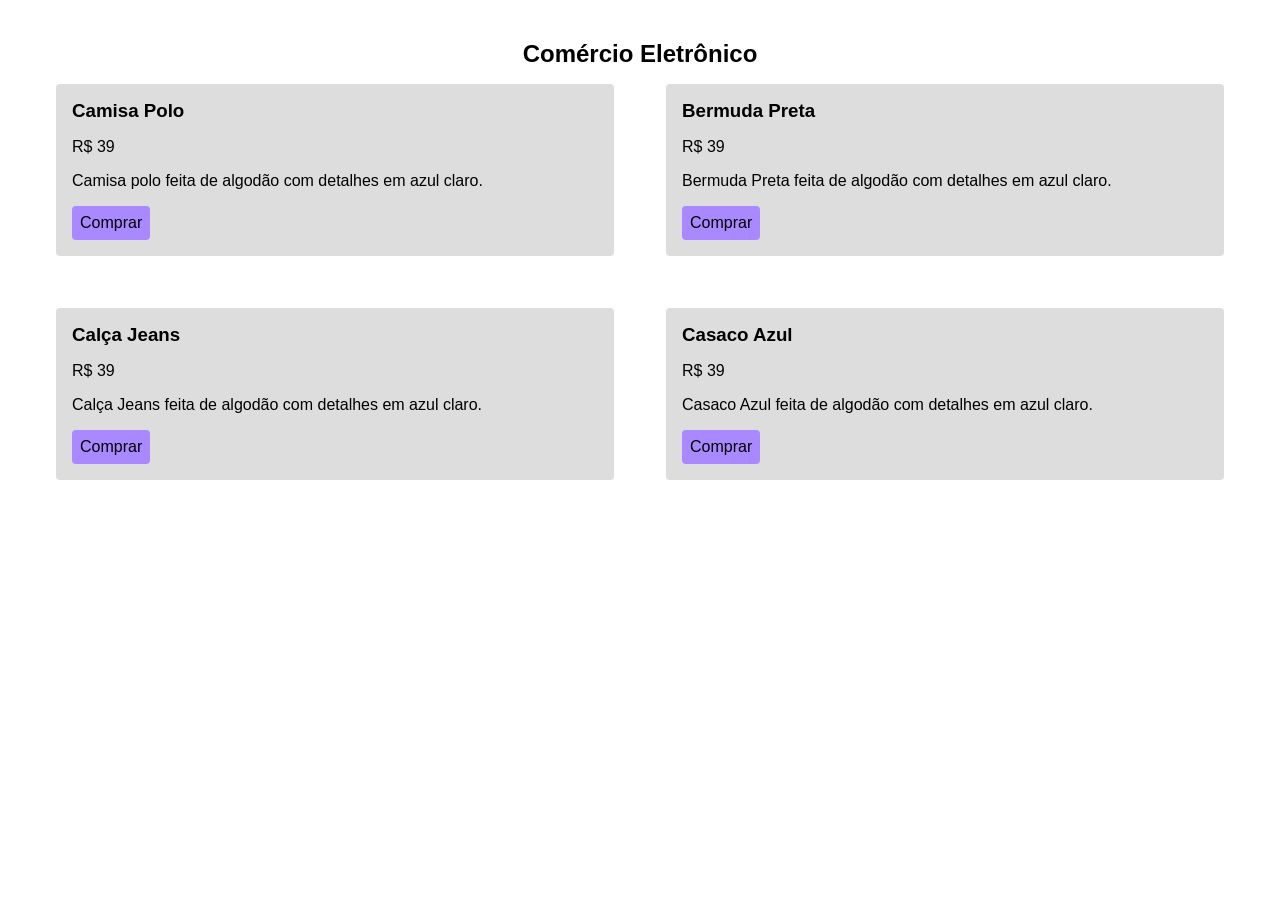
==== ex-grid-column/index.html @ 7a4f0d6e "." ====
<!DOCTYPE html>
<html lang="en">
<head>
    <meta charset="UTF-8">
    <meta name="viewport" content="width=device-width, initial-scale=1.0">
    <title>Exercicios Grid</title>
    <link rel="stylesheet" href="style.css">
</head>
<body>
    <section>
        <div>
            <h1>Comércio Eletrônico</h1>
            <div class="grid">
                <div class="item">
                    <h3>Camisa Polo</h3>
                    <p>R$ 39</p>
                    <p>Camisa polo feita de algodão com detalhes em azul claro.</p>
                    <a href="*">Comprar</a>
                </div>
                <div class="item">
                    <h3>Bermuda Preta</h3>
                    <p>R$ 39</p>
                    <p>Bermuda Preta feita de algodão com detalhes em azul claro.</p>
                    <a href="*">Comprar</a>
                </div>
                <div class="item">
                    <h3>Calça Jeans</h3>
                    <p>R$ 39</p>
                    <p>Calça Jeans feita de algodão com detalhes em azul claro.</p>
                    <a href="*">Comprar</a>
                </div>
                <div class="item">
                    <h3>Casaco Azul</h3>
                    <p>R$ 39</p>
                    <p>Casaco Azul feita de algodão com detalhes em azul claro.</p>
                    <a href="*">Comprar</a>
                </div>
            </div>
        </div>
    </section>
</body>
</html>
---- ex-grid-column/style.css ----
*{
    margin: 0;
    padding: 0;
    box-sizing: border-box;
}
body{
    font-family: Arial, Helvetica, sans-serif;
    padding: 20px;
    margin: 20px;
}

.grid{
    display: grid;
    grid-template-columns: 1fr 1fr ;
    gap: 20px;
}

h1{
    text-align: center;
    
}
.item{
    background: #ddd;
    padding: 16px;
    margin: 16px;
    border-radius: 4px;
}

a{
    background: #a8f;
    padding: 8px;
    display: inline-block;
    text-decoration: none;
    text-align: center;
    border-radius: 4px;
    margin-top: 16px;
    color: black;
}

p{
    
    margin-top: 16px;
}
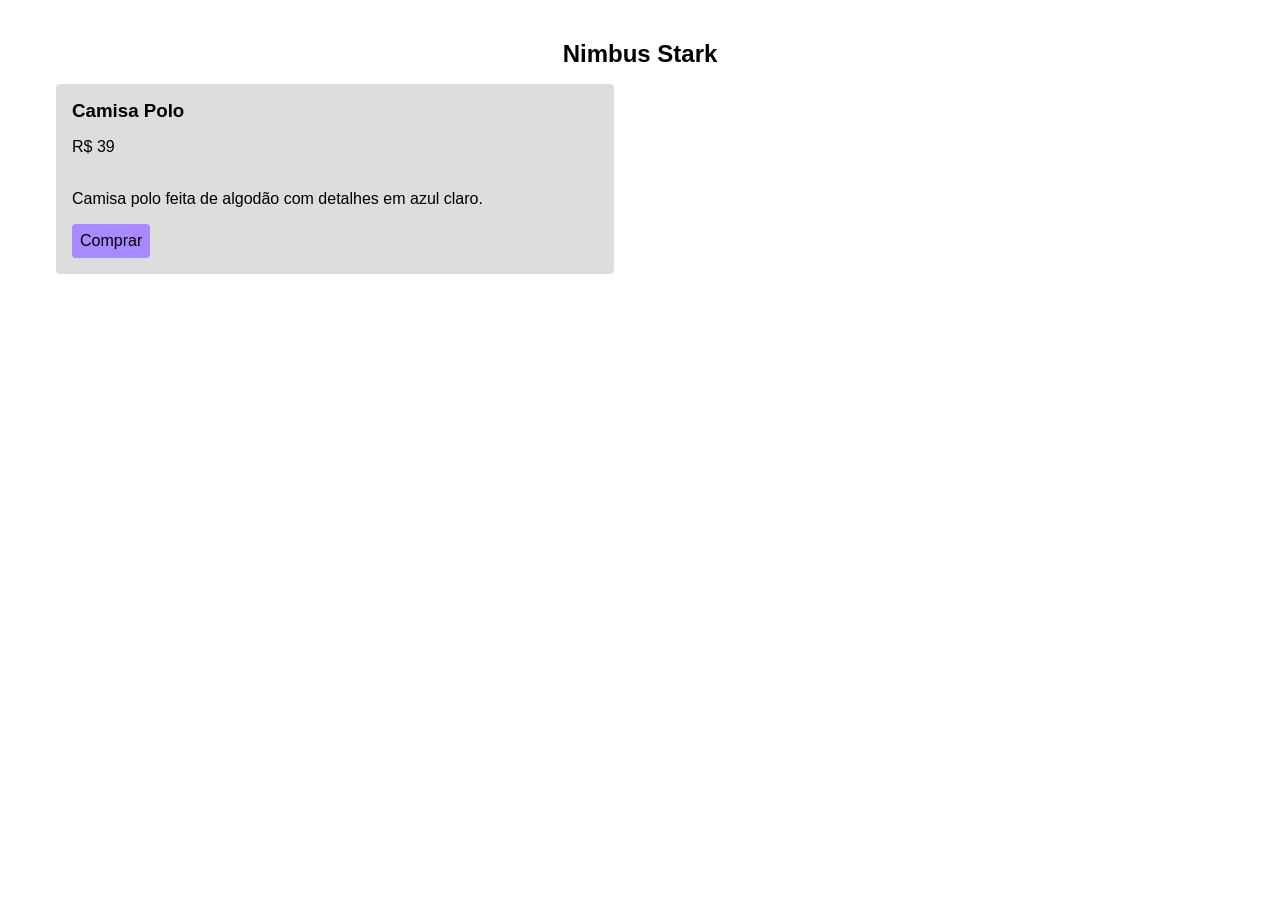
==== commit 5501f9df: ".." ====
--- a/ex-grid-column/index.html
+++ b/ex-grid-column/index.html
@@ -3,38 +3,22 @@
 <head>
     <meta charset="UTF-8">
     <meta name="viewport" content="width=device-width, initial-scale=1.0">
-    <title>Exercicios Grid</title>
+    <title>Nimbus Stark</title>
     <link rel="stylesheet" href="style.css">
 </head>
 <body>
     <section>
         <div>
-            <h1>Comércio Eletrônico</h1>
+            <h1>Nimbus Stark</h1>
             <div class="grid">
                 <div class="item">
                     <h3>Camisa Polo</h3>
                     <p>R$ 39</p>
+                    <img src="./img/bicicleta.jpg" alt="">
                     <p>Camisa polo feita de algodão com detalhes em azul claro.</p>
                     <a href="*">Comprar</a>
                 </div>
-                <div class="item">
-                    <h3>Bermuda Preta</h3>
-                    <p>R$ 39</p>
-                    <p>Bermuda Preta feita de algodão com detalhes em azul claro.</p>
-                    <a href="*">Comprar</a>
-                </div>
-                <div class="item">
-                    <h3>Calça Jeans</h3>
-                    <p>R$ 39</p>
-                    <p>Calça Jeans feita de algodão com detalhes em azul claro.</p>
-                    <a href="*">Comprar</a>
-                </div>
-                <div class="item">
-                    <h3>Casaco Azul</h3>
-                    <p>R$ 39</p>
-                    <p>Casaco Azul feita de algodão com detalhes em azul claro.</p>
-                    <a href="*">Comprar</a>
-                </div>
+                
             </div>
         </div>
     </section>
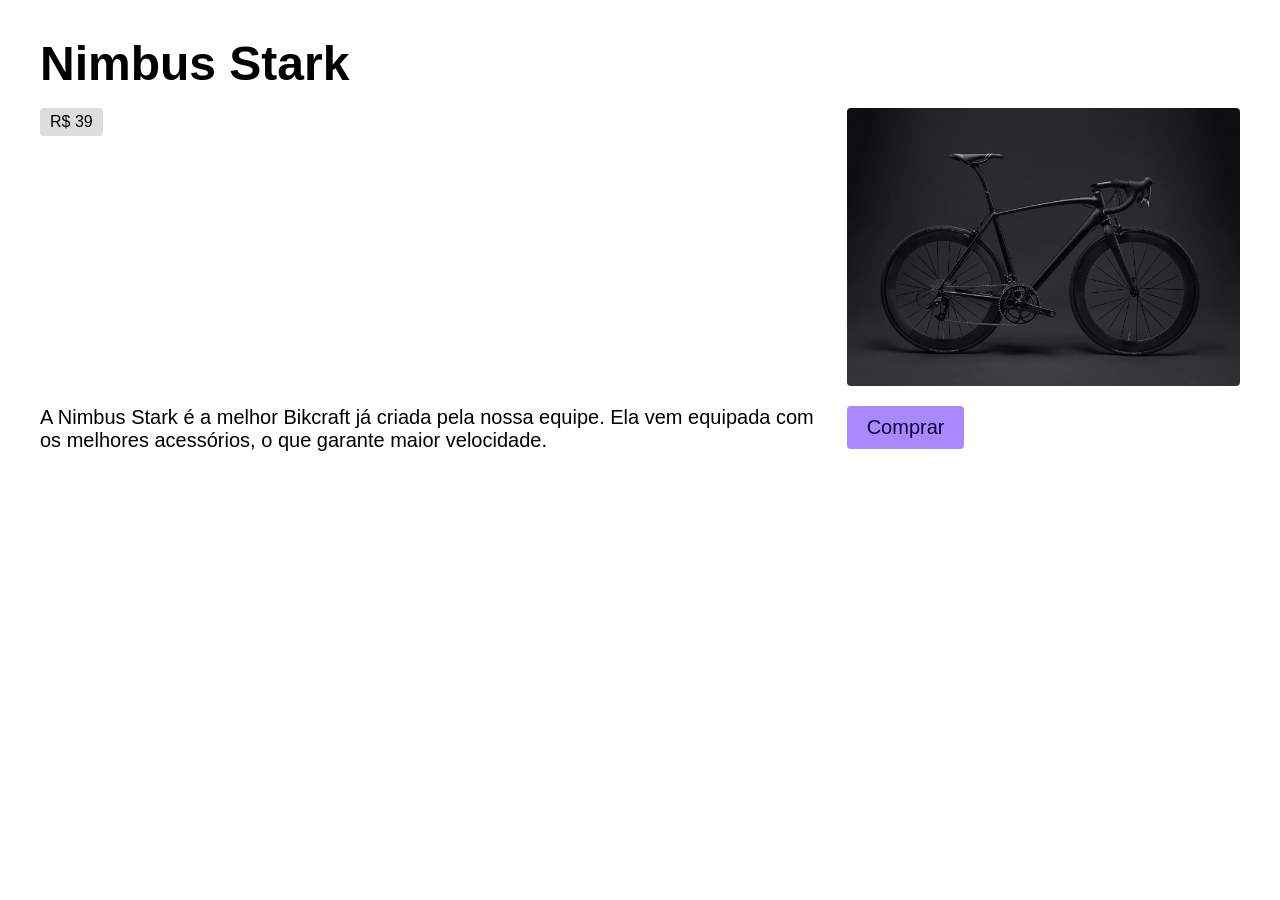
==== commit 7ad31948: "..." ====
--- a/ex-grid-column/index.html
+++ b/ex-grid-column/index.html
@@ -1,26 +1,26 @@
 <!DOCTYPE html>
 <html lang="en">
+
 <head>
     <meta charset="UTF-8">
     <meta name="viewport" content="width=device-width, initial-scale=1.0">
     <title>Nimbus Stark</title>
     <link rel="stylesheet" href="style.css">
 </head>
+
 <body>
     <section>
-        <div>
-            <h1>Nimbus Stark</h1>
-            <div class="grid">
-                <div class="item">
-                    <h3>Camisa Polo</h3>
-                    <p>R$ 39</p>
-                    <img src="./img/bicicleta.jpg" alt="">
-                    <p>Camisa polo feita de algodão com detalhes em azul claro.</p>
-                    <a href="*">Comprar</a>
-                </div>
-                
-            </div>
+        <div class="grid">
+            <h1 class="titulo">Nimbus Stark</h1>
+            <span class="preco">R$ 39</span>
+            <img class="foto" src="./img/bicicleta.jpg" alt="Bicicleta Preta" />
+            <p class="descricao">
+                A Nimbus Stark é a melhor Bikcraft já criada pela nossa equipe. Ela vem
+                equipada com os melhores acessórios, o que garante maior velocidade.
+            </p>
+            <a class="comprar" href="/">Comprar</a>
         </div>
     </section>
 </body>
+
 </html>
--- a/ex-grid-column/style.css
+++ b/ex-grid-column/style.css
@@ -1,43 +1,58 @@
-*{
-    margin: 0;
-    padding: 0;
-    box-sizing: border-box;
-}
-body{
-    font-family: Arial, Helvetica, sans-serif;
-    padding: 20px;
-    margin: 20px;
+.grid {
+  display: grid;
+  gap: 20px;
+  grid-template-columns: 2fr 1fr;
+  place-items: start;
 }
 
-.grid{
-    display: grid;
-    grid-template-columns: 1fr 1fr ;
-    gap: 20px;
+.titulo {
+  grid-column: 1 / -1;
 }
 
-h1{
-    text-align: center;
-    
-}
-.item{
-    background: #ddd;
-    padding: 16px;
-    margin: 16px;
-    border-radius: 4px;
+.info {
+  display: grid;
+  gap: 20px;
+  place-items: start;
 }
 
-a{
-    background: #a8f;
-    padding: 8px;
-    display: inline-block;
-    text-decoration: none;
-    text-align: center;
-    border-radius: 4px;
-    margin-top: 16px;
-    color: black;
+/* Estilos Gerais */
+
+body {
+  font-family: Arial;
+  margin: 40px;
 }
 
-p{
-    
-    margin-top: 16px;
-}+h1,
+p {
+  margin: 0px;
+}
+
+h1 {
+  font-size: 48px;
+  line-height: 1;
+}
+
+p {
+  font-size: 20px;
+}
+
+img {
+  max-width: 100%;
+  border-radius: 4px;
+}
+
+.comprar {
+  background: #a8f;
+  color: #103;
+  padding: 10px 20px;
+  text-decoration: none;
+  border-radius: 4px;
+  text-align: center;
+  font-size: 20px;
+}
+
+.preco {
+  background: #ddd;
+  padding: 5px 10px;
+  border-radius: 4px;
+}
